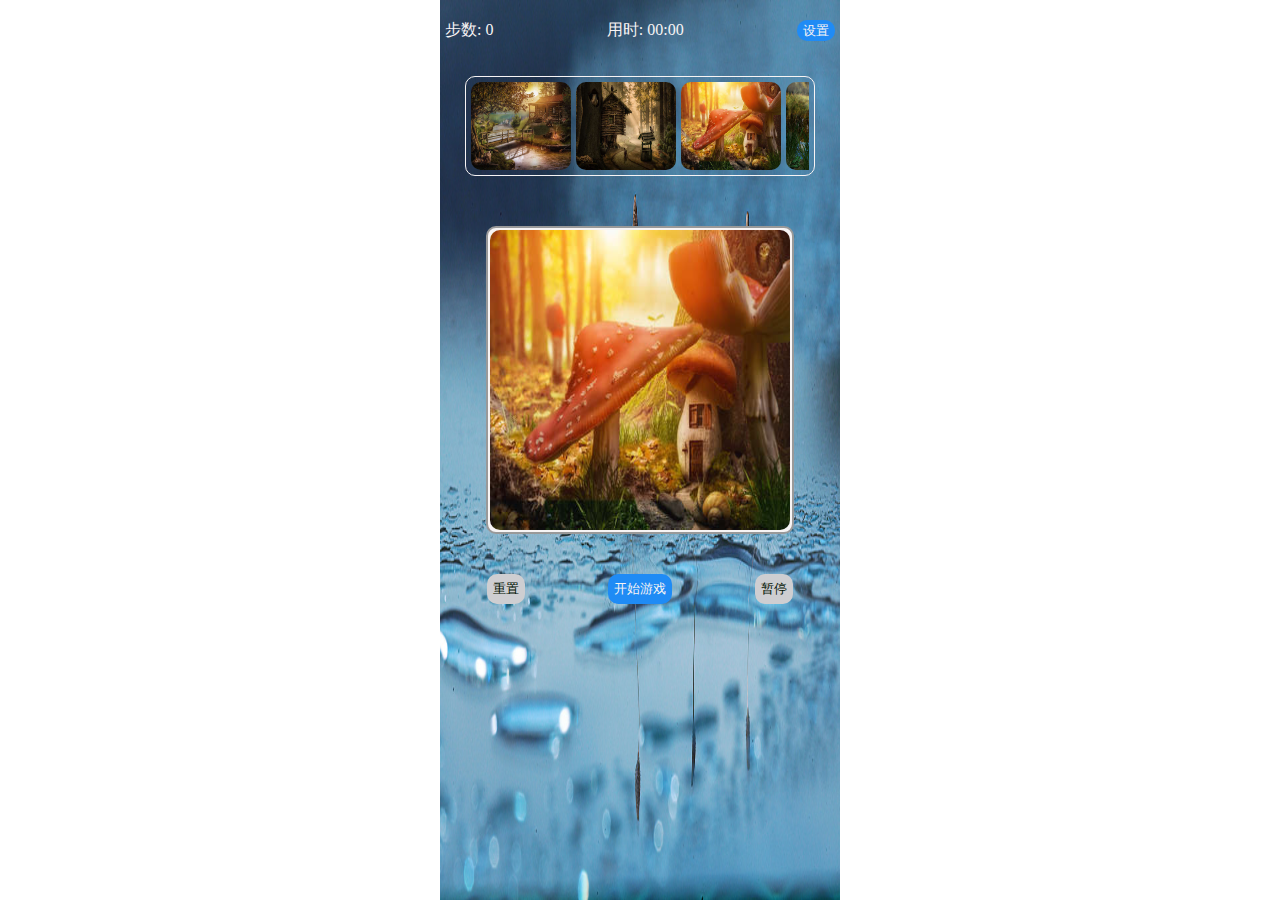
==== index.html @ bf6f5f9e "h5 原生js 拼图游戏" ====
<!DOCTYPE html>
<html lang="zh">

<head>
  <meta charset="UTF-8">
  <meta http-equiv="X-UA-Compatible" content="IE=edge">
  <meta name="viewport"
    content="width=device-width, initial-scale=1, maximum-scale=1, minimum-scale=1, user-scalable=no">

  <title>puzzle</title>
  <link rel="stylesheet" href="./css/puzzle.css">
</head>

<body>
  <div id="app">
    <!-- 头部数据 -->
    <div class="head">
      <span id="count">步数: 0</span>
      <span id="time">用时: 00:00</span>
      <button id="set" class="finger" onclick="setGame()">设置</button>
    </div>

    <div class="selectImg">
      <div class="selectImgMsg">
        <img src="./img/puzzle/img1.jpg" alt="">
        <img class="puzzleImg" src="./img/puzzle/img2.jpg" alt="">
        <img class="puzzleImg" src="./img/puzzle/img3.jpg" alt="">
        <img class="puzzleImg" src="./img/puzzle/img4.jpg" alt="">
        <img class="puzzleImg" src="./img/puzzle/img5.jpg" alt="">
        <img class="puzzleImg" src="./img/puzzle/img6.jpg" alt="">
        <img class="puzzleImg" src="./img/puzzle/img7.jpg" alt="">
      </div>
     
    </div>
    <!-- 拼图区域 -->
    <div class="newImg" id="newImg">
      <img id="startImg" src="./img/puzzle/demo.jpg" alt="">
    </div>

    <!-- 底部功能按钮 -->
    <div class="end">
      <button id="resetGame" onclick="resetGame()" disabled class="disable buttonH">重置</button>
      <button id="startGame" onclick="startGame()" class="finger buttonH">开始游戏</button>
      <button id="suspendGame" onclick="suspendGame(true)" disabled class="disable buttonH">暂停</button>
    </div>

    <!-- 暂停模态框 -->
    <div class=" suspend mask">
      <button onclick="suspendGame(false)" class="centerDiv finger">开始</button>
    </div>

    <!-- 游戏设置模态框 -->
    <div class="setGame mask">
      <div class="centerDiv setGameContent">
        <button id="closeSet" class="finger" onclick="closeModal()">关闭</button>
        <h3>设置</h3>
        <h4>游戏难度: </h4>
        <div class="levelGame">
          <label for="esay" class="finger">简单:</label>
          <input type="radio" id='esay' name="level" value="0" checked class="finger">
          <br />
          <label for="medium" class="finger">中等:</label>
          <input type="radio" id="medium" name="level" value="1" class="finger">
          <br />
          <label for="difficult" class="finger">困难:</label>
          <input type="radio" id="difficult" name="level" value="2" class="finger">
          <button id="saveSet" class="finger bottomEnd" onclick="saveSet()">保存</button>
        </div>

      </div>
    </div>

    <!-- 过关模态框 -->
    <div class="mask pass ">
      <div class="centerDiv passGame">
        <h2>恭喜过关!</h2>
          <img id="passImg" src="./img/puzzle/demo.jpg" alt="">
          <p id="passCount">总步数: 00:00</p>
          <p id="passTime">用时: 0</p>
          <button class="bottomEnd" onclick="closeModal()">关闭</button>
      </div>
    </div>
  </div>

  <script src="./js/puzzle.js"></script>
</body>

</html>
---- css/puzzle.css ----
* {
  /* 去除移动端点击高亮效果 */
  -webkit-tap-hight-color: transparent;
  margin: 0;
}


#app{
  margin: auto;
  background: url('../img/background/background.png') no-repeat;
  background-size:100% 100%;
  height: 100vh;
  width: 100vw;
}

.newImg {
  margin: auto;
  width: 70vw;
  height: 70vw;
  border: 2px solid #999;
  border-radius: 10px;
  padding: 2px;
  display: flex;
  flex-wrap: wrap;
  justify-content: center;
  align-content: center;
  margin-top: 50px;
  background-color: #F7F4F4;
}



button{
  background-color: #1F8BF5;
  border: 0;
  border-radius: 10px;
  color: #F7F4F4;
}


.head,.end {
  padding: 5px;
  padding-top: 20px;
  display: flex;
  justify-content: space-between;
  color: #F7F4F4;
}
.puzzleImg{
  margin-left: 5px;
}
.end {
  margin-top: 20px;
  justify-content: space-around
}
.end button{
  height: 30px;
}
#startImg {
  width: 100%;
  height: 100%;
  border-radius: 10px;
}

.mask {
  width: 100vw;
  height: 100vh;
  position: absolute;
  top: 0;
  left: 0;
  background-color: rgba(5, 5, 5, .8);
  display:none;
}

.suspend button {
  background-color: #489FF5;
  box-shadow: 0px 3px 8px 3px rgba(255, 255, 255, 0.2);
  width: 100px;
  height: 30px;
  border: 0px;
  border-radius: 10px;
}

.finger{
  cursor: pointer;
}
.disable{
  cursor: not-allowed;
  color: #010;
  background-color: #CECED1;
}
.centerDiv{
  position: absolute;
  top: 50%;
  left: 50%;
  transform: translate(-50%, -50%);
  background-color: #F7F4F4;
}

.setGameContent{
  box-shadow: 0px 3px 8px 3px rgba(5, 5, 5, 0.2);
  width: 50vw;
  height: 80vw;
  border-radius: 10px;
  padding: 5px;
}

#closeSet{
  position: absolute;
  right: 0;
  margin-right: 5px;
  
}
.setGameContent h3{
  margin: 10px 0;
  text-align: center;
}
.bottomEnd{
  position: absolute;
  bottom: 0;
  margin-bottom: 10px;
  left: 50%;
  transform: translate(-50%,-50%);
  width: 80px;
}

.setGameContent h4{
  margin: 0;
  margin-bottom: 5px;
}
.levelGame{
  margin-left: 10px;
}

.passGame{
  width: 200px;
  height: 300px;
  border-radius: 10px;
  overflow: hidden;
  padding: 10px;
  text-align: center;
  color: #FA0606;
}
.passGame img{
  width: 100%;
  border-radius: 10px;
}

.selectImg{
  margin: auto;
  margin-top: 30px;
  width: 80vw;
  height: 100px;
  border: 1px solid #F7F4F4;
  border-radius: 10px;
  box-sizing: border-box;
  padding: 5px;
  overflow: hidden;
}
.selectImgMsg{
  display: flex;
  width: 100%;
  height: 100%;
  overflow-x: auto;
}
.selectImgMsg img{
  width: 100px;
  height: 100%;
  background-color: antiquewhite;
  flex-shrink: 0;
  border-radius: 10px;
}

/*定义滚动条高宽及背景 高宽分别对应横竖滚动条的尺寸*/
::-webkit-scrollbar
{
	width: 5px;
	height: 8px;
	background-color: transparent;
  border-radius:20px;
}
 
/*定义滚动条轨道 内阴影+圆角*/
::-webkit-scrollbar-track
{
	-webkit-box-shadow: inset 0 0 6px rgba(0,0,0,0.3);
	border-radius:20px;
	background-color: transparent;
}
 
/*定义滑块 内阴影+圆角*/
::-webkit-scrollbar-thumb
{
	border-radius: 20px;
	-webkit-box-shadow: inset 0 0 6px rgba(0,0,0,.3);
	background-color: #555;
}
@media screen and (min-width:400px) {
  .selectImg{
    width: 350px;
  }
  #app{
  width: 400px;
  }
  .newImg {
    margin: auto;
    width: 300px;
    height: 300px;
    border: 2px solid #999;
    border-radius: 10px;
    padding: 2px;
    display: flex;
    flex-wrap: wrap;
    justify-content: center;
    align-content: center;
    margin-top: 50px;
    background-color: #F7F4F4;
  }

  .setGameContent{
    width: 200px;
    height: 300px;
  }
}
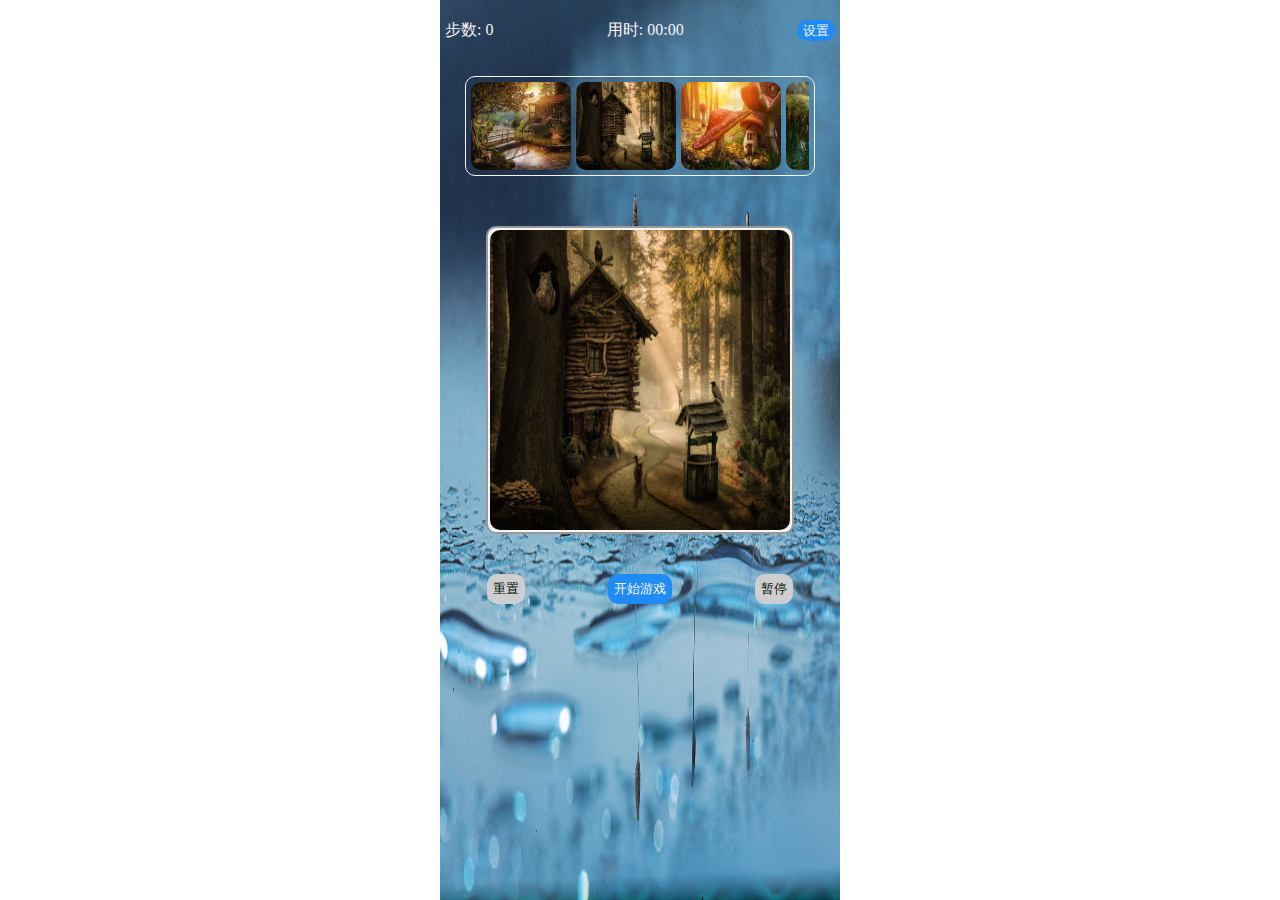
==== commit 8fe3c827: "添加演示图片" ====
--- a/index.html
+++ b/index.html
@@ -1,6 +1,5 @@
 <!DOCTYPE html>
 <html lang="zh">
-
 <head>
   <meta charset="UTF-8">
   <meta http-equiv="X-UA-Compatible" content="IE=edge">
@@ -30,7 +29,7 @@
         <img class="puzzleImg" src="./img/puzzle/img6.jpg" alt="">
         <img class="puzzleImg" src="./img/puzzle/img7.jpg" alt="">
       </div>
-     
+
     </div>
     <!-- 拼图区域 -->
     <div class="newImg" id="newImg">
@@ -74,10 +73,10 @@
     <div class="mask pass ">
       <div class="centerDiv passGame">
         <h2>恭喜过关!</h2>
-          <img id="passImg" src="./img/puzzle/demo.jpg" alt="">
-          <p id="passCount">总步数: 00:00</p>
-          <p id="passTime">用时: 0</p>
-          <button class="bottomEnd" onclick="closeModal()">关闭</button>
+        <img id="passImg" src="./img/puzzle/img1.jpg" alt="">
+        <p id="passCount">总步数: 00:00</p>
+        <p id="passTime">用时: 0</p>
+        <button class="bottomEnd" onclick="closeModal()">关闭</button>
       </div>
     </div>
   </div>
--- a/css/puzzle.css
+++ b/css/puzzle.css
@@ -182,7 +182,7 @@
 /*定义滚动条轨道 内阴影+圆角*/
 ::-webkit-scrollbar-track
 {
-	-webkit-box-shadow: inset 0 0 6px rgba(0,0,0,0.3);
+	box-shadow: inset 0 0 6px rgba(0,0,0,0.3);
 	border-radius:20px;
 	background-color: transparent;
 }
@@ -191,7 +191,7 @@
 ::-webkit-scrollbar-thumb
 {
 	border-radius: 20px;
-	-webkit-box-shadow: inset 0 0 6px rgba(0,0,0,.3);
+	box-shadow: inset 0 0 6px rgba(0,0,0,.3);
 	background-color: #555;
 }
 @media screen and (min-width:400px) {
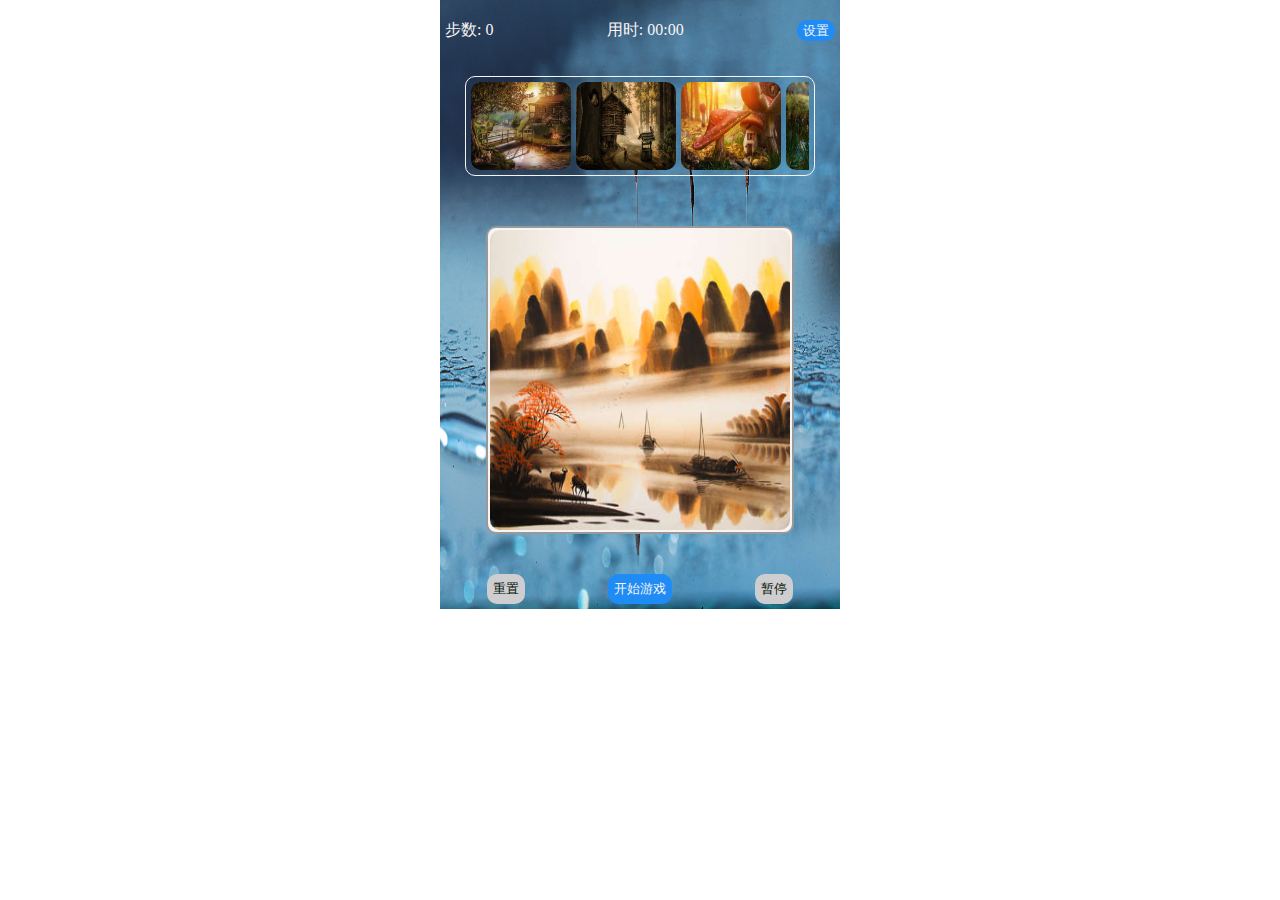
==== commit f60ebf02: "游戏完成页面调整" ====
--- a/index.html
+++ b/index.html
@@ -33,7 +33,7 @@
     </div>
     <!-- 拼图区域 -->
     <div class="newImg" id="newImg">
-      <img id="startImg" src="./img/puzzle/demo.jpg" alt="">
+      <img id="startImg" src="./img/puzzle/img1.jpg" alt="">
     </div>
 
     <!-- 底部功能按钮 -->
--- a/css/puzzle.css
+++ b/css/puzzle.css
@@ -9,7 +9,7 @@
   margin: auto;
   background: url('../img/background/background.png') no-repeat;
   background-size:100% 100%;
-  height: 100vh;
+  /* height: 100vh; */
   width: 100vw;
 }
 
